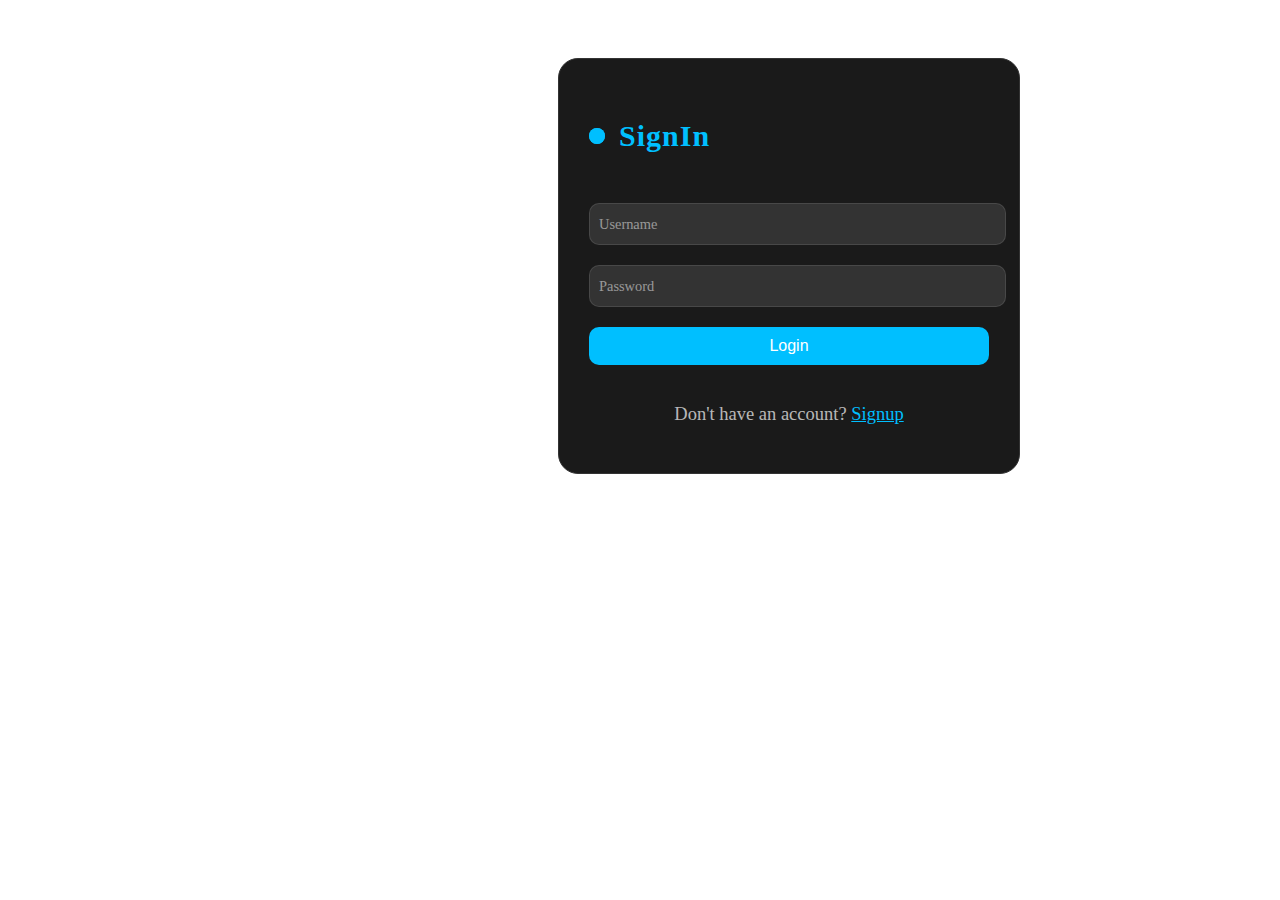
==== Login.html @ 912ff611 "Login Page" ====
<!DOCTYPE html>
<html lang="en">
<head>
    <meta charset="UTF-8">
    <meta name="viewport" content="width=device-width, initial-scale=1.0">
    <title>Login Yourself</title>
    <link rel="stylesheet" href="style.css">
</head>
<body>
    <section>
        <form class="form">
            <p class="title">SignIn </p>
            
            <label>
                <input class="input" type="text" placeholder="" required="">
                <span>Username</span>
            </label> 
                
            <label>
                <input class="input" type="password" placeholder="" required="">
                <span>Password</span>
            </label>
            <button class="submit">Login</button>
            <p class="signin">Don't have an account? <a href="index.html">Signup</a> </p>
        </form>
    </section>
</body>
</html>
---- style.css ----
.form {
    display: flex;
    flex-direction: column;
    gap: 20px;
    max-width: 400px;
    padding: 30px;
    border-radius: 20px;
    position: relative;
    background-color: #1a1a1a;
    color: #fff;
    border: 1px solid #333;
    top: 50px;
    left: 550px;
  }
  
  .title {
    font-size: 30px;
    font-weight: 600;
    letter-spacing: 1px;
    position: relative;
    display: flex;
    align-items: center;
    padding-left: 30px;
    color: #00bfff;
  }
  
  .title::before {
    width: 18px;
    height: 18px;
  }
  
  .title::after {
    width: 18px;
    height: 18px;
    animation: pulse 1s linear infinite;
  }
  
  .title::before,
  .title::after {
    position: absolute;
    content: "";
    height: 16px;
    width: 16px;
    border-radius: 50%;
    left: 0px;
    background-color: #00bfff;
  }
  
  .message, 
  .signin {
    font-size: 18.5px;
    color: #ffffffb3;
  }
  
  .signin {
    text-align: center;
  }
  
  .signin a:hover {
    text-decoration: underline royalblue;
  }
  
  .signin a {
    color: #00bfff;
  }
  
  .flex {
    display: flex;
    width: 100%;
    gap: 36px;
  }
  
  .form label {
    position: relative;
  }
  
  .form label .input {
    background-color: #333;
    color: #fff;
    width: 100%;
    padding: 20px 05px 05px 10px;
    outline: 0;
    border: 1px solid rgba(105, 105, 105, 0.397);
    border-radius: 10px;
  }
  
  .form label .input + span {
    color: rgba(255, 255, 255, 0.5);
    position: absolute;
    left: 10px;
    top: 0px;
    font-size: 0.9em;
    cursor: text;
    transition: 0.3s ease;
  }
  
  .form label .input:placeholder-shown + span {
    top: 12.5px;
    font-size: 0.9em;
  }
  
  .form label .input:focus + span,
  .form label .input:valid + span {
    color: #00bfff;
    top: 5px;
    font-size: 0.8em;
    font-weight: 600;
  }
  
  .input {
    font-size: small;
  }
  
  .submit {
    border: none;
    outline: none;
    padding: 10px;
    border-radius: 10px;
    color: #fff;
    font-size: 16px;
    transform: .3s ease;
    background-color: #00bfff;
  }
  
  .submit:hover {
    background-color: #00bfff96;
    cursor: pointer;
  }
  
  @keyframes pulse {
    from {
      transform: scale(0.9);
      opacity: 1;
    }
  
    to {
      transform: scale(1.8);
      opacity: 0;
    }
  }
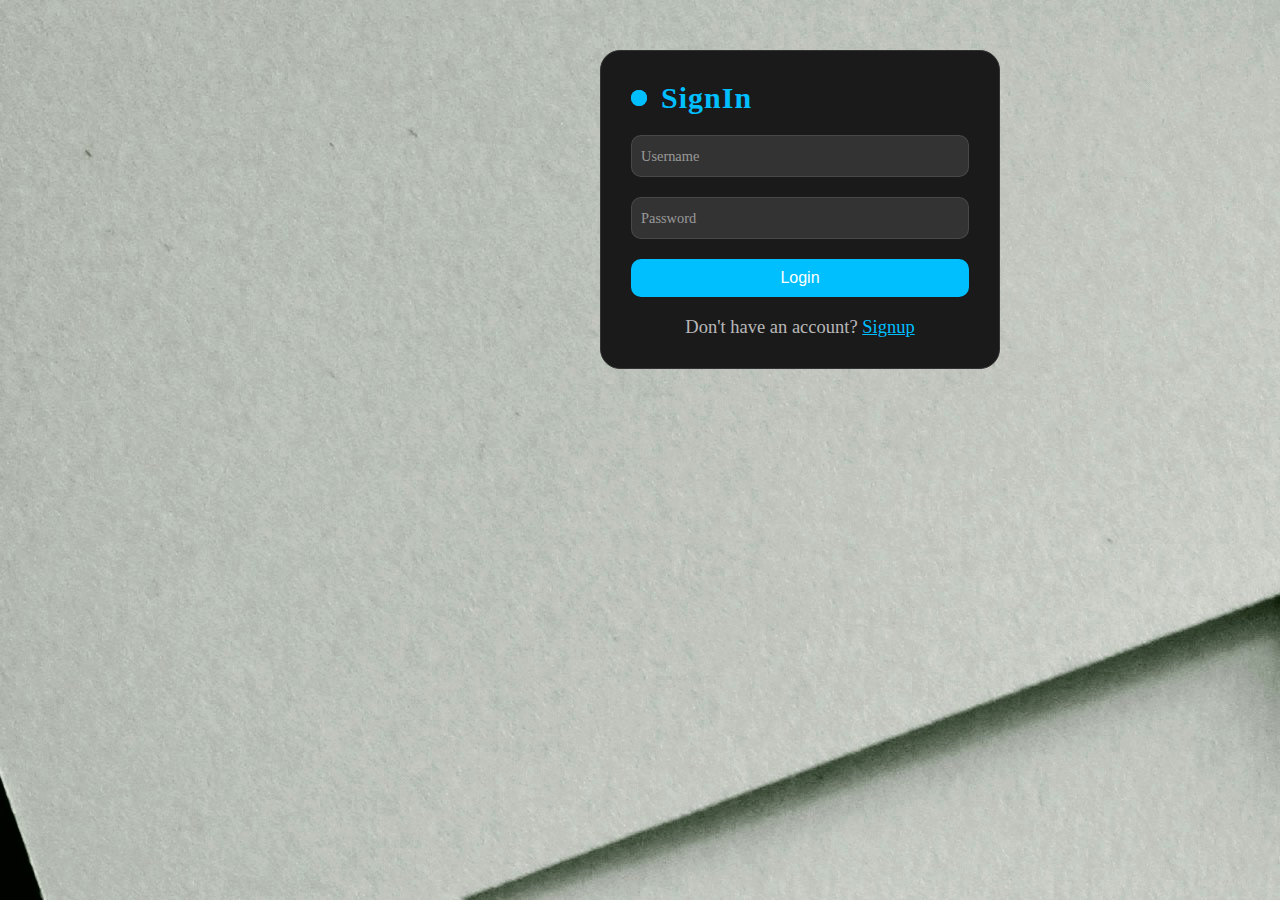
==== commit aeca76a3: "FireBase Authentication" ====
--- a/Login.html
+++ b/Login.html
@@ -4,25 +4,29 @@
     <meta charset="UTF-8">
     <meta name="viewport" content="width=device-width, initial-scale=1.0">
     <title>Login Yourself</title>
-    <link rel="stylesheet" href="style.css">
+    <link rel="stylesheet" href="./assets/style.css">
 </head>
 <body>
     <section>
         <form class="form">
             <p class="title">SignIn </p>
-            
             <label>
-                <input class="input" type="text" placeholder="" required="">
+                <input class="input Username" type="text" placeholder="" required="">
                 <span>Username</span>
             </label> 
                 
             <label>
-                <input class="input" type="password" placeholder="" required="">
+                <input class="input password" type="password" placeholder="" required="">
                 <span>Password</span>
             </label>
             <button class="submit">Login</button>
             <p class="signin">Don't have an account? <a href="index.html">Signup</a> </p>
         </form>
     </section>
+
+
+    <h1></h1>
+
+    <script src="login.js"></script>
 </body>
 </html>--- a/assets/style.css
+++ b/assets/style.css
@@ -0,0 +1,155 @@
+*{
+  margin: 0;
+  padding: 0;
+  box-sizing: border-box;
+}
+body{
+  background-image: url(./brandi-redd-aJTiW00qqtI-unsplash.jpg);
+}
+.form {
+    display: flex;
+    flex-direction: column;
+    gap: 20px;
+    max-width: 400px;
+    padding: 30px;
+    border-radius: 20px;
+    position: relative;
+    background-color: #1a1a1a;
+    color: #fff;
+    border: 1px solid #333;
+    top: 50px;
+    left: 600px;
+  }
+  
+  .title {
+    font-size: 30px;
+    font-weight: 600;
+    letter-spacing: 1px;
+    position: relative;
+    display: flex;
+    align-items: center;
+    padding-left: 30px;
+    color: #00bfff;
+  }
+  
+  .title::before {
+    width: 18px;
+    height: 18px;
+  }
+  
+  .title::after {
+    width: 18px;
+    height: 18px;
+    animation: pulse 1s linear infinite;
+  }
+  
+  .title::before,
+  .title::after {
+    position: absolute;
+    content: "";
+    height: 16px;
+    width: 16px;
+    border-radius: 50%;
+    left: 0px;
+    background-color: #00bfff;
+  }
+  
+  .message, 
+  .signin {
+    font-size: 18.5px;
+    color: #ffffffb3;
+  }
+  
+  .signin {
+    text-align: center;
+  }
+  
+  .signin a:hover {
+    text-decoration: underline royalblue;
+  }
+  
+  .signin a {
+    color: #00bfff;
+  }
+  
+  .flex {
+    display: flex;
+    width: 100%;
+    gap: 8px;
+  }
+  
+  .form label {
+    position: relative;
+  }
+  
+  .form label .input {
+    background-color: #333;
+    color: #fff;
+    width: 100%;
+    padding: 20px 05px 05px 10px;
+    outline: 0;
+    border: 1px solid #69696965;
+    border-radius: 10px;
+  }
+  
+  .form label .input + span {
+    color: #ffffff80;
+    position: absolute;
+    left: 10px;
+    top: 0px;
+    font-size: 0.9em;
+    cursor: text;
+    transition: 0.3s ease;
+  }
+  
+  .form label .input:placeholder-shown + span {
+    top: 12.5px;
+    font-size: 0.9em;
+  }
+  
+  .form label .input:focus + span,
+  .form label .input:valid + span {
+    color: #00bfff;
+    top: 5px;
+    font-size: 0.8em;
+    font-weight: 600;
+  }
+  
+  .input {
+    font-size: small;
+  }
+  
+  .submit {
+    border: none;
+    outline: none;
+    padding: 10px;
+    border-radius: 10px;
+    color: #fff;
+    font-size: 16px;
+    transform: .3s ease;
+    background-color: #00bfff;
+  }
+  
+  .submit:hover {
+    background-color: #00bfff96;
+    cursor: pointer;
+  }
+
+  h1{
+    text-align: center;
+    margin-top: 80px;
+    font-size: 34px;
+  }
+
+  
+  @keyframes pulse {
+    from {
+      transform: scale(0.9);
+      opacity: 1;
+    }
+  
+    to {
+      transform: scale(1.8);
+      opacity: 0;
+    }
+  }